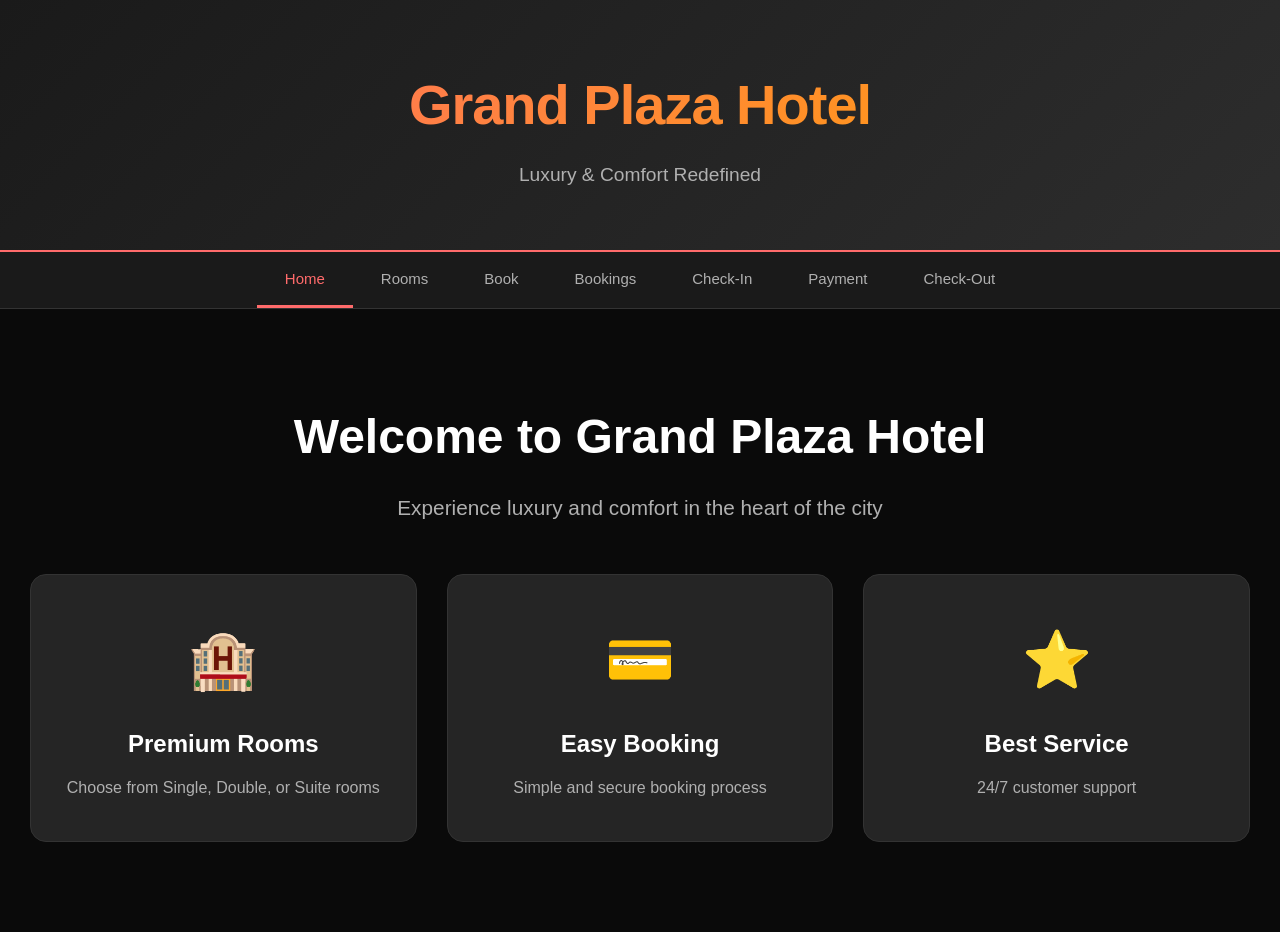
==== index.html @ 586a9284 "Initial commit: Hotel Management System" ====
<!DOCTYPE html>
<html lang="en">
<head>
    <meta charset="UTF-8">
    <meta name="viewport" content="width=device-width, initial-scale=1.0">
    <title>Grand Plaza Hotel - Management System</title>
    <link rel="stylesheet" href="styles.css">
</head>
<body>
    <div class="container">
        <header>
            <h1>Grand Plaza Hotel</h1>
            <p>Luxury & Comfort Redefined</p>
        </header>
        
        <nav>
            <button class="nav-btn active" onclick="showSection('home')">Home</button>
            <button class="nav-btn" onclick="showSection('rooms')">Rooms</button>
            <button class="nav-btn" onclick="showSection('book')">Book</button>
            <button class="nav-btn" onclick="showSection('bookings')">Bookings</button>
            <button class="nav-btn" onclick="showSection('checkin')">Check-In</button>
            <button class="nav-btn" onclick="showSection('payment')">Payment</button>
            <button class="nav-btn" onclick="showSection('checkout')">Check-Out</button>
        </nav>
        
        <div id="alert-container"></div>
        
        <!-- Home Section -->
        <section id="home" class="section active">
            <div class="hero">
                <h2>Welcome to Grand Plaza Hotel</h2>
                <p>Experience luxury and comfort in the heart of the city</p>
                <div class="feature-cards">
                    <div class="feature-card">
                        <div class="icon">🏨</div>
                        <h3>Premium Rooms</h3>
                        <p>Choose from Single, Double, or Suite rooms</p>
                    </div>
                    <div class="feature-card">
                        <div class="icon">💳</div>
                        <h3>Easy Booking</h3>
                        <p>Simple and secure booking process</p>
                    </div>
                    <div class="feature-card">
                        <div class="icon">⭐</div>
                        <h3>Best Service</h3>
                        <p>24/7 customer support</p>
                    </div>
                </div>
            </div>
        </section>
        
        <!-- Rooms Section -->
        <section id="rooms" class="section">
            <h2>Available Rooms</h2>
            <div id="rooms-list"></div>
        </section>
        
        <!-- Book Section -->
        <section id="book" class="section">
            <h2>Book a Room</h2>
            <form id="booking-form" class="form">
                <div class="form-group">
                    <label for="customer_name">Customer Name</label>
                    <input type="text" id="customer_name" required>
                </div>
                
                <div class="form-group">
                    <label for="room_select">Select Room</label>
                    <select id="room_select" required>
                        <option value="">-- Select a Room --</option>
                    </select>
                </div>
                
                <div class="form-row">
                    <div class="form-group">
                        <label for="check_in">Check-In Date</label>
                        <input type="date" id="check_in" required>
                    </div>
                    
                    <div class="form-group">
                        <label for="check_out">Check-Out Date</label>
                        <input type="date" id="check_out" required>
                    </div>
                </div>
                
                <div id="price-preview" class="price-preview"></div>
                
                <button type="submit" class="btn btn-primary">Create Booking</button>
            </form>
        </section>
        
        <!-- Bookings Section -->
        <section id="bookings" class="section">
            <h2>All Bookings</h2>
            <div id="bookings-list"></div>
        </section>
        
        <!-- Check-In Section -->
        <section id="checkin" class="section">
            <h2>Check-In</h2>
            <form id="checkin-form" class="form">
                <div class="form-group">
                    <label for="checkin_booking_id">Booking ID</label>
                    <input type="number" id="checkin_booking_id" required>
                </div>
                <button type="submit" class="btn btn-primary">Check-In</button>
            </form>
        </section>
        
        <!-- Payment Section -->
        <section id="payment" class="section">
            <h2>Process Payment</h2>
            <form id="payment-form" class="form">
                <div class="form-group">
                    <label for="payment_booking_id">Booking ID</label>
                    <input type="number" id="payment_booking_id" required>
                </div>
                <div class="form-group">
                    <label for="amount_paid">Amount to Pay ($)</label>
                    <input type="number" id="amount_paid" step="0.01" required>
                </div>
                <button type="submit" class="btn btn-primary">Process Payment</button>
            </form>
        </section>
        
        <!-- Check-Out Section -->
        <section id="checkout" class="section">
            <h2>Check-Out</h2>
            <form id="checkout-form" class="form">
                <div class="form-group">
                    <label for="checkout_booking_id">Booking ID</label>
                    <input type="number" id="checkout_booking_id" required>
                </div>
                <button type="submit" class="btn btn-primary">Check-Out</button>
            </form>
        </section>
    </div>
    
    <script src="script.js"></script>
</body>
</html>
---- styles.css ----
* {
    margin: 0;
    padding: 0;
    box-sizing: border-box;
}

:root {
    --bg-primary: #0a0a0a;
    --bg-secondary: #1a1a1a;
    --bg-card: #252525;
    --text-primary: #ffffff;
    --text-secondary: #b0b0b0;
    --accent: #ff6b6b;
    --accent-hover: #ff5252;
    --success: #4caf50;
    --warning: #ff9800;
    --danger: #f44336;
    --border: #333333;
}

body {
    font-family: 'Inter', -apple-system, BlinkMacSystemFont, 'Segoe UI', sans-serif;
    background: var(--bg-primary);
    color: var(--text-primary);
    line-height: 1.6;
    min-height: 100vh;
}

.container {
    max-width: 1400px;
    margin: 0 auto;
}

header {
    background: linear-gradient(135deg, #1a1a1a 0%, #2d2d2d 100%);
    padding: 60px 30px;
    text-align: center;
    border-bottom: 2px solid var(--accent);
}

header h1 {
    font-size: 3.5em;
    font-weight: 700;
    letter-spacing: -1px;
    margin-bottom: 10px;
    background: linear-gradient(135deg, #ff6b6b, #ffa500);
    -webkit-background-clip: text;
    -webkit-text-fill-color: transparent;
    background-clip: text;
}

header p {
    font-size: 1.2em;
    color: var(--text-secondary);
    font-weight: 300;
}

nav {
    background: var(--bg-secondary);
    padding: 0;
    display: flex;
    justify-content: center;
    flex-wrap: wrap;
    border-bottom: 1px solid var(--border);
    position: sticky;
    top: 0;
    z-index: 100;
}

.nav-btn {
    background: transparent;
    color: var(--text-secondary);
    border: none;
    padding: 18px 28px;
    cursor: pointer;
    font-size: 15px;
    font-weight: 500;
    transition: all 0.3s ease;
    border-bottom: 3px solid transparent;
}

.nav-btn:hover {
    color: var(--text-primary);
    background: rgba(255, 107, 107, 0.1);
}

.nav-btn.active {
    color: var(--accent);
    border-bottom-color: var(--accent);
}

#alert-container {
    position: fixed;
    top: 20px;
    right: 20px;
    z-index: 1000;
    max-width: 400px;
}

.alert {
    padding: 18px 24px;
    margin-bottom: 12px;
    border-radius: 12px;
    font-weight: 500;
    animation: slideIn 0.3s ease;
    box-shadow: 0 8px 24px rgba(0, 0, 0, 0.4);
    backdrop-filter: blur(10px);
}

@keyframes slideIn {
    from {
        transform: translateX(400px);
        opacity: 0;
    }
    to {
        transform: translateX(0);
        opacity: 1;
    }
}

.alert.success {
    background: rgba(76, 175, 80, 0.2);
    border: 1px solid var(--success);
    color: var(--success);
}

.alert.error {
    background: rgba(244, 67, 54, 0.2);
    border: 1px solid var(--danger);
    color: var(--danger);
}

.section {
    display: none;
    padding: 50px 30px;
    animation: fadeIn 0.4s ease;
}

.section.active {
    display: block;
}

@keyframes fadeIn {
    from {
        opacity: 0;
        transform: translateY(20px);
    }
    to {
        opacity: 1;
        transform: translateY(0);
    }
}

.section h2 {
    font-size: 2.5em;
    margin-bottom: 30px;
    font-weight: 700;
    color: var(--text-primary);
}

.hero {
    text-align: center;
    padding: 40px 0;
}

.hero h2 {
    font-size: 3em;
    margin-bottom: 15px;
}

.hero > p {
    font-size: 1.3em;
    color: var(--text-secondary);
    margin-bottom: 50px;
}

.feature-cards {
    display: grid;
    grid-template-columns: repeat(auto-fit, minmax(280px, 1fr));
    gap: 30px;
    margin-top: 50px;
}

.feature-card {
    background: var(--bg-card);
    padding: 40px 30px;
    border-radius: 16px;
    border: 1px solid var(--border);
    transition: all 0.3s ease;
}

.feature-card:hover {
    transform: translateY(-8px);
    border-color: var(--accent);
    box-shadow: 0 12px 40px rgba(255, 107, 107, 0.2);
}

.feature-card .icon {
    font-size: 3.5em;
    margin-bottom: 20px;
}

.feature-card h3 {
    font-size: 1.5em;
    margin-bottom: 12px;
    color: var(--text-primary);
}

.feature-card p {
    color: var(--text-secondary);
    font-size: 1em;
}

.form {
    max-width: 600px;
    background: var(--bg-card);
    padding: 40px;
    border-radius: 16px;
    border: 1px solid var(--border);
}

.form-group {
    margin-bottom: 25px;
}

.form-row {
    display: grid;
    grid-template-columns: 1fr 1fr;
    gap: 20px;
}

.form-group label {
    display: block;
    margin-bottom: 10px;
    font-weight: 600;
    color: var(--text-primary);
    font-size: 14px;
    text-transform: uppercase;
    letter-spacing: 0.5px;
}

.form-group input,
.form-group select {
    width: 100%;
    padding: 14px 18px;
    background: var(--bg-secondary);
    border: 2px solid var(--border);
    border-radius: 10px;
    color: var(--text-primary);
    font-size: 16px;
    transition: all 0.3s ease;
}

.form-group input:focus,
.form-group select:focus {
    outline: none;
    border-color: var(--accent);
    background: var(--bg-primary);
}

.btn {
    padding: 14px 32px;
    border: none;
    border-radius: 10px;
    font-size: 16px;
    font-weight: 600;
    cursor: pointer;
    transition: all 0.3s ease;
    text-transform: uppercase;
    letter-spacing: 0.5px;
}

.btn-primary {
    background: linear-gradient(135deg, var(--accent), #ffa500);
    color: white;
    box-shadow: 0 4px 15px rgba(255, 107, 107, 0.3);
}

.btn-primary:hover {
    transform: translateY(-2px);
    box-shadow: 0 6px 25px rgba(255, 107, 107, 0.5);
}

.btn-success {
    background: var(--success);
    color: white;
}

.btn-success:hover {
    background: #45a049;
}

.room-card {
    background: var(--bg-card);
    border: 1px solid var(--border);
    border-radius: 16px;
    padding: 30px;
    margin-bottom: 20px;
    transition: all 0.3s ease;
}

.room-card:hover {
    border-color: var(--accent);
    transform: translateX(5px);
}

.room-card h3 {
    color: var(--accent);
    font-size: 1.8em;
    margin-bottom: 15px;
}

.room-card p {
    color: var(--text-secondary);
    margin-bottom: 8px;
    font-size: 1.1em;
}

.badge {
    display: inline-block;
    padding: 6px 14px;
    border-radius: 20px;
    font-size: 13px;
    font-weight: 600;
    text-transform: uppercase;
    letter-spacing: 0.5px;
    margin-right: 8px;
    margin-top: 10px;
}

.badge-success {
    background: rgba(76, 175, 80, 0.2);
    color: var(--success);
    border: 1px solid var(--success);
}

.badge-warning {
    background: rgba(255, 152, 0, 0.2);
    color: var(--warning);
    border: 1px solid var(--warning);
}

.badge-danger {
    background: rgba(244, 67, 54, 0.2);
    color: var(--danger);
    border: 1px solid var(--danger);
}

.badge-info {
    background: rgba(33, 150, 243, 0.2);
    color: #2196f3;
    border: 1px solid #2196f3;
}

.bookings-table {
    width: 100%;
    background: var(--bg-card);
    border-radius: 16px;
    overflow: hidden;
    border: 1px solid var(--border);
}

.bookings-table table {
    width: 100%;
    border-collapse: collapse;
}

.bookings-table th,
.bookings-table td {
    padding: 18px;
    text-align: left;
    border-bottom: 1px solid var(--border);
}

.bookings-table th {
    background: var(--bg-secondary);
    color: var(--accent);
    font-weight: 600;
    text-transform: uppercase;
    font-size: 13px;
    letter-spacing: 0.5px;
}

.bookings-table tr:hover {
    background: rgba(255, 107, 107, 0.05);
}

.price-preview {
    background: rgba(255, 107, 107, 0.1);
    border: 1px solid var(--accent);
    padding: 20px;
    border-radius: 10px;
    margin-bottom: 20px;
    font-size: 1.2em;
    color: var(--accent);
    font-weight: 600;
}

#rooms-list {
    display: grid;
    grid-template-columns: repeat(auto-fit, minmax(350px, 1fr));
    gap: 25px;
}

@media (max-width: 768px) {
    header h1 {
        font-size: 2.5em;
    }
    
    .form-row {
        grid-template-columns: 1fr;
    }
    
    .feature-cards {
        grid-template-columns: 1fr;
    }
    
    #rooms-list {
        grid-template-columns: 1fr;
    }
}
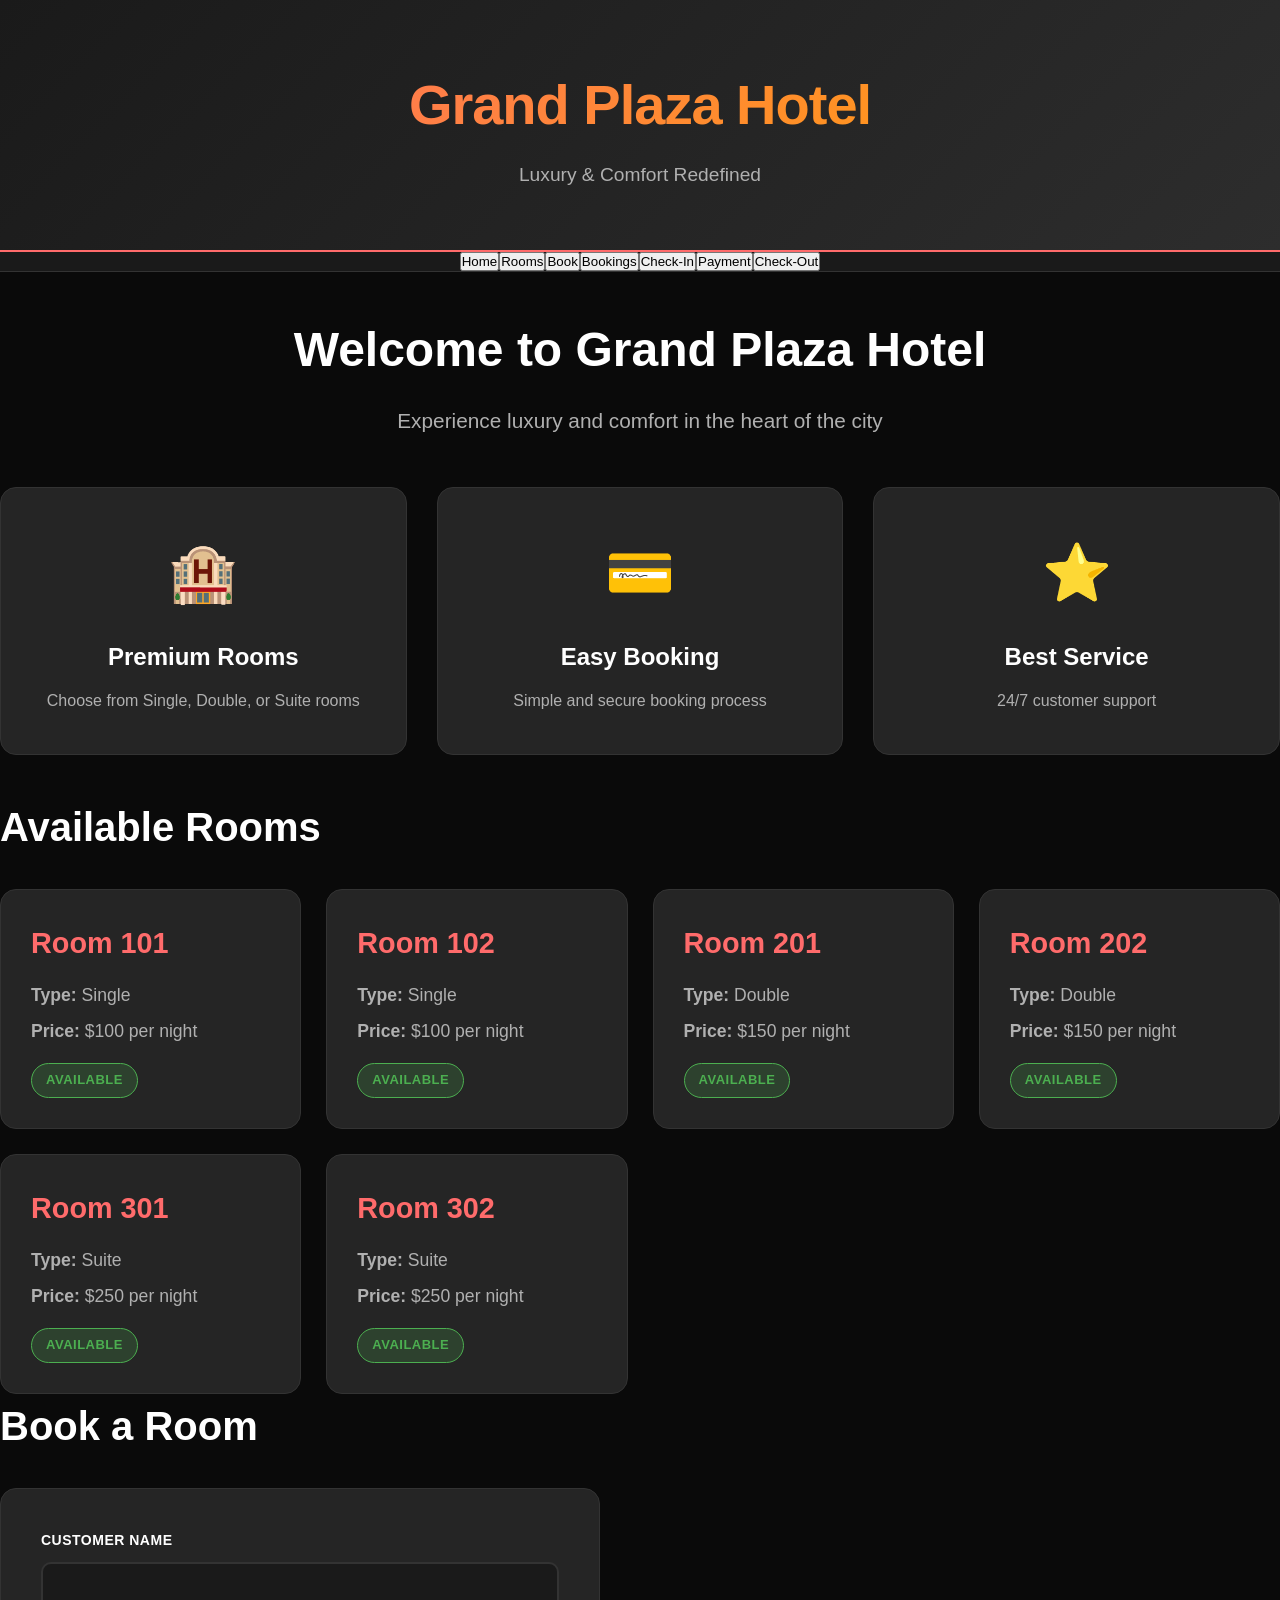
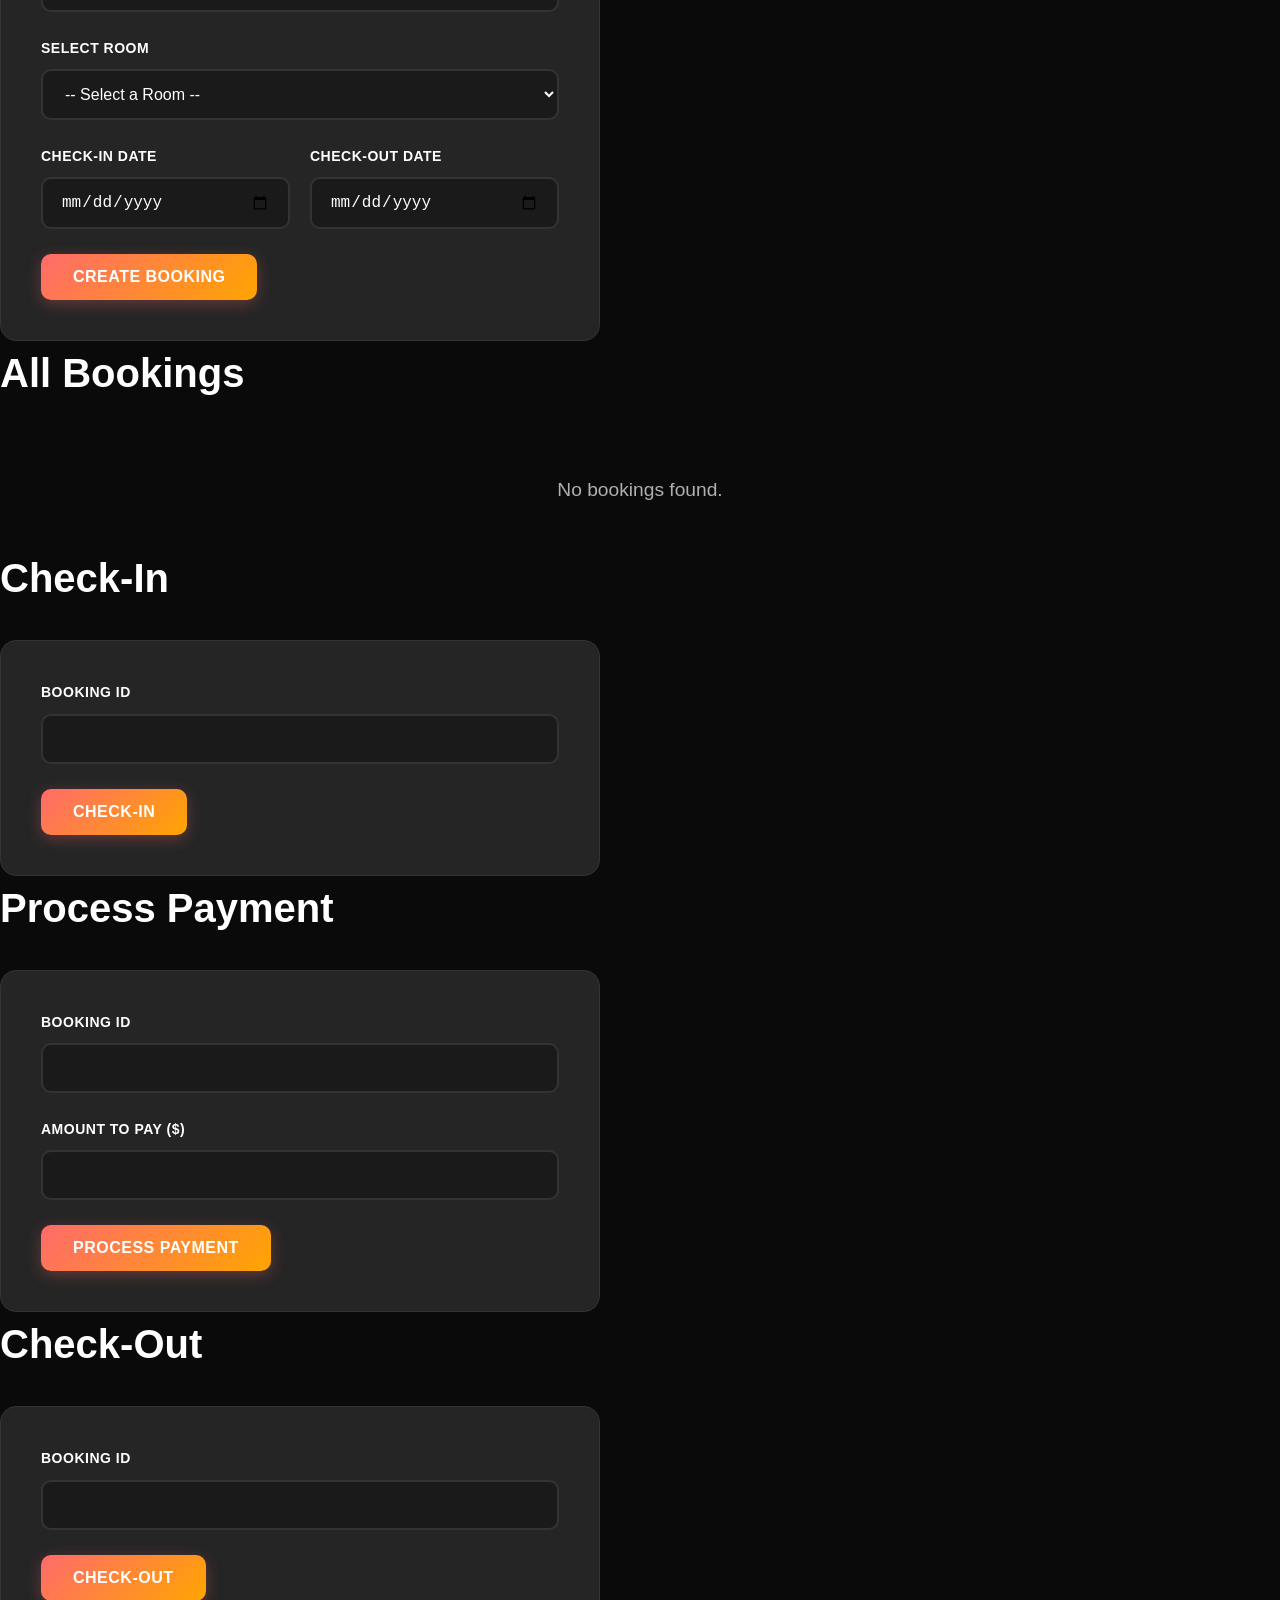
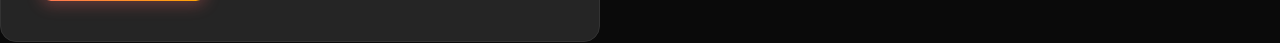
==== commit b67356d4: "Add static version for Netlify deployment" ====
--- a/index.html
+++ b/index.html
@@ -4,7 +4,7 @@
     <meta charset="UTF-8">
     <meta name="viewport" content="width=device-width, initial-scale=1.0">
     <title>Grand Plaza Hotel - Management System</title>
-    <link rel="stylesheet" href="styles.css">
+    <link rel="stylesheet" href="static/style.css">
 </head>
 <body>
     <div class="container">
@@ -25,7 +25,6 @@
         
         <div id="alert-container"></div>
         
-        <!-- Home Section -->
         <section id="home" class="section active">
             <div class="hero">
                 <h2>Welcome to Grand Plaza Hotel</h2>
@@ -50,13 +49,11 @@
             </div>
         </section>
         
-        <!-- Rooms Section -->
         <section id="rooms" class="section">
             <h2>Available Rooms</h2>
             <div id="rooms-list"></div>
         </section>
         
-        <!-- Book Section -->
         <section id="book" class="section">
             <h2>Book a Room</h2>
             <form id="booking-form" class="form">
@@ -90,13 +87,11 @@
             </form>
         </section>
         
-        <!-- Bookings Section -->
         <section id="bookings" class="section">
             <h2>All Bookings</h2>
             <div id="bookings-list"></div>
         </section>
         
-        <!-- Check-In Section -->
         <section id="checkin" class="section">
             <h2>Check-In</h2>
             <form id="checkin-form" class="form">
@@ -108,7 +103,6 @@
             </form>
         </section>
         
-        <!-- Payment Section -->
         <section id="payment" class="section">
             <h2>Process Payment</h2>
             <form id="payment-form" class="form">
@@ -124,7 +118,6 @@
             </form>
         </section>
         
-        <!-- Check-Out Section -->
         <section id="checkout" class="section">
             <h2>Check-Out</h2>
             <form id="checkout-form" class="form">
@@ -137,6 +130,6 @@
         </section>
     </div>
     
-    <script src="script.js"></script>
+    <script src="static/script.js"></script>
 </body>
 </html>
--- a/static/style.css
+++ b/static/style.css
@@ -0,0 +1,366 @@
+* {
+    margin: 0;
+    padding: 0;
+    box-sizing: border-box;
+}
+
+:root {
+    --bg-primary: #0a0a0a;
+    --bg-secondary: #1a1a1a;
+    --bg-card: #252525;
+    --text-primary: #ffffff;
+    --text-secondary: #b0b0b0;
+    --accent: #ff6b6b;
+    --accent-hover: #ff5252;
+    --success: #4caf50;
+    --warning: #ff9800;
+    --danger: #f44336;
+    --border: #333333;
+}
+
+body {
+    font-family: 'Inter', -apple-system, BlinkMacSystemFont, 'Segoe UI', sans-serif;
+    background: var(--bg-primary);
+    color: var(--text-primary);
+    line-height: 1.6;
+    min-height: 100vh;
+}
+
+.container {
+    max-width: 1400px;
+    margin: 0 auto;
+}
+
+header {
+    background: linear-gradient(135deg, #1a1a1a 0%, #2d2d2d 100%);
+    padding: 60px 30px;
+    text-align: center;
+    border-bottom: 2px solid var(--accent);
+}
+
+header h1 {
+    font-size: 3.5em;
+    font-weight: 700;
+    letter-spacing: -1px;
+    margin-bottom: 10px;
+    background: linear-gradient(135deg, #ff6b6b, #ffa500);
+    -webkit-background-clip: text;
+    -webkit-text-fill-color: transparent;
+    background-clip: text;
+}
+
+header p {
+    font-size: 1.2em;
+    color: var(--text-secondary);
+    font-weight: 300;
+}
+
+nav {
+    background: var(--bg-secondary);
+    padding: 0;
+    display: flex;
+    justify-content: center;
+    flex-wrap: wrap;
+    border-bottom: 1px solid var(--border);
+    position: sticky;
+    top: 0;
+    z-index: 100;
+}
+
+nav a {
+    color: var(--text-secondary);
+    text-decoration: none;
+    padding: 18px 28px;
+    font-size: 15px;
+    font-weight: 500;
+    transition: all 0.3s ease;
+    border-bottom: 3px solid transparent;
+}
+
+nav a:hover {
+    color: var(--text-primary);
+    background: rgba(255, 107, 107, 0.1);
+    border-bottom-color: var(--accent);
+}
+
+.content {
+    padding: 50px 30px;
+    min-height: 400px;
+}
+
+.flash-messages {
+    margin-bottom: 20px;
+}
+
+.flash {
+    padding: 18px 24px;
+    margin-bottom: 12px;
+    border-radius: 12px;
+    font-weight: 500;
+}
+
+.flash.success {
+    background: rgba(76, 175, 80, 0.2);
+    border: 1px solid var(--success);
+    color: var(--success);
+}
+
+.flash.error {
+    background: rgba(244, 67, 54, 0.2);
+    border: 1px solid var(--danger);
+    color: var(--danger);
+}
+
+h2 {
+    font-size: 2.5em;
+    margin-bottom: 30px;
+    font-weight: 700;
+    color: var(--text-primary);
+}
+
+.hero {
+    text-align: center;
+    padding: 40px 0;
+}
+
+.hero h2 {
+    font-size: 3em;
+    margin-bottom: 15px;
+}
+
+.hero > p {
+    font-size: 1.3em;
+    color: var(--text-secondary);
+    margin-bottom: 50px;
+}
+
+.feature-cards {
+    display: grid;
+    grid-template-columns: repeat(auto-fit, minmax(280px, 1fr));
+    gap: 30px;
+    margin-top: 50px;
+}
+
+.feature-card {
+    background: var(--bg-card);
+    padding: 40px 30px;
+    border-radius: 16px;
+    border: 1px solid var(--border);
+    transition: all 0.3s ease;
+}
+
+.feature-card:hover {
+    transform: translateY(-8px);
+    border-color: var(--accent);
+    box-shadow: 0 12px 40px rgba(255, 107, 107, 0.2);
+}
+
+.feature-card .icon {
+    font-size: 3.5em;
+    margin-bottom: 20px;
+}
+
+.feature-card h3 {
+    font-size: 1.5em;
+    margin-bottom: 12px;
+    color: var(--text-primary);
+}
+
+.feature-card p {
+    color: var(--text-secondary);
+    font-size: 1em;
+}
+
+.form {
+    max-width: 600px;
+    background: var(--bg-card);
+    padding: 40px;
+    border-radius: 16px;
+    border: 1px solid var(--border);
+}
+
+.form-group {
+    margin-bottom: 25px;
+}
+
+.form-row {
+    display: grid;
+    grid-template-columns: 1fr 1fr;
+    gap: 20px;
+}
+
+.form-group label {
+    display: block;
+    margin-bottom: 10px;
+    font-weight: 600;
+    color: var(--text-primary);
+    font-size: 14px;
+    text-transform: uppercase;
+    letter-spacing: 0.5px;
+}
+
+.form-group input,
+.form-group select {
+    width: 100%;
+    padding: 14px 18px;
+    background: var(--bg-secondary);
+    border: 2px solid var(--border);
+    border-radius: 10px;
+    color: var(--text-primary);
+    font-size: 16px;
+    transition: all 0.3s ease;
+}
+
+.form-group input:focus,
+.form-group select:focus {
+    outline: none;
+    border-color: var(--accent);
+    background: var(--bg-primary);
+}
+
+.btn {
+    padding: 14px 32px;
+    border: none;
+    border-radius: 10px;
+    font-size: 16px;
+    font-weight: 600;
+    cursor: pointer;
+    transition: all 0.3s ease;
+    text-transform: uppercase;
+    letter-spacing: 0.5px;
+}
+
+.btn-primary {
+    background: linear-gradient(135deg, var(--accent), #ffa500);
+    color: white;
+    box-shadow: 0 4px 15px rgba(255, 107, 107, 0.3);
+}
+
+.btn-primary:hover {
+    transform: translateY(-2px);
+    box-shadow: 0 6px 25px rgba(255, 107, 107, 0.5);
+}
+
+.rooms-grid {
+    display: grid;
+    grid-template-columns: repeat(auto-fit, minmax(300px, 1fr));
+    gap: 25px;
+}
+
+.room-card {
+    background: var(--bg-card);
+    border: 1px solid var(--border);
+    border-radius: 16px;
+    padding: 30px;
+    transition: all 0.3s ease;
+}
+
+.room-card:hover {
+    border-color: var(--accent);
+    transform: translateX(5px);
+}
+
+.room-card h3 {
+    color: var(--accent);
+    font-size: 1.8em;
+    margin-bottom: 15px;
+}
+
+.room-card p {
+    color: var(--text-secondary);
+    margin-bottom: 8px;
+    font-size: 1.1em;
+}
+
+.badge {
+    display: inline-block;
+    padding: 6px 14px;
+    border-radius: 20px;
+    font-size: 13px;
+    font-weight: 600;
+    text-transform: uppercase;
+    letter-spacing: 0.5px;
+    margin-right: 8px;
+    margin-top: 10px;
+}
+
+.badge-success {
+    background: rgba(76, 175, 80, 0.2);
+    color: var(--success);
+    border: 1px solid var(--success);
+}
+
+.badge-warning {
+    background: rgba(255, 152, 0, 0.2);
+    color: var(--warning);
+    border: 1px solid var(--warning);
+}
+
+.badge-danger {
+    background: rgba(244, 67, 54, 0.2);
+    color: var(--danger);
+    border: 1px solid var(--danger);
+}
+
+.badge-info {
+    background: rgba(33, 150, 243, 0.2);
+    color: #2196f3;
+    border: 1px solid #2196f3;
+}
+
+.table-container {
+    background: var(--bg-card);
+    border-radius: 16px;
+    overflow: hidden;
+    border: 1px solid var(--border);
+}
+
+table {
+    width: 100%;
+    border-collapse: collapse;
+}
+
+table th,
+table td {
+    padding: 18px;
+    text-align: left;
+    border-bottom: 1px solid var(--border);
+}
+
+table th {
+    background: var(--bg-secondary);
+    color: var(--accent);
+    font-weight: 600;
+    text-transform: uppercase;
+    font-size: 13px;
+    letter-spacing: 0.5px;
+}
+
+table tr:hover {
+    background: rgba(255, 107, 107, 0.05);
+}
+
+.empty-message {
+    color: var(--text-secondary);
+    font-size: 1.2em;
+    text-align: center;
+    padding: 40px;
+}
+
+@media (max-width: 768px) {
+    header h1 {
+        font-size: 2.5em;
+    }
+    
+    .form-row {
+        grid-template-columns: 1fr;
+    }
+    
+    .feature-cards {
+        grid-template-columns: 1fr;
+    }
+    
+    .rooms-grid {
+        grid-template-columns: 1fr;
+    }
+}
